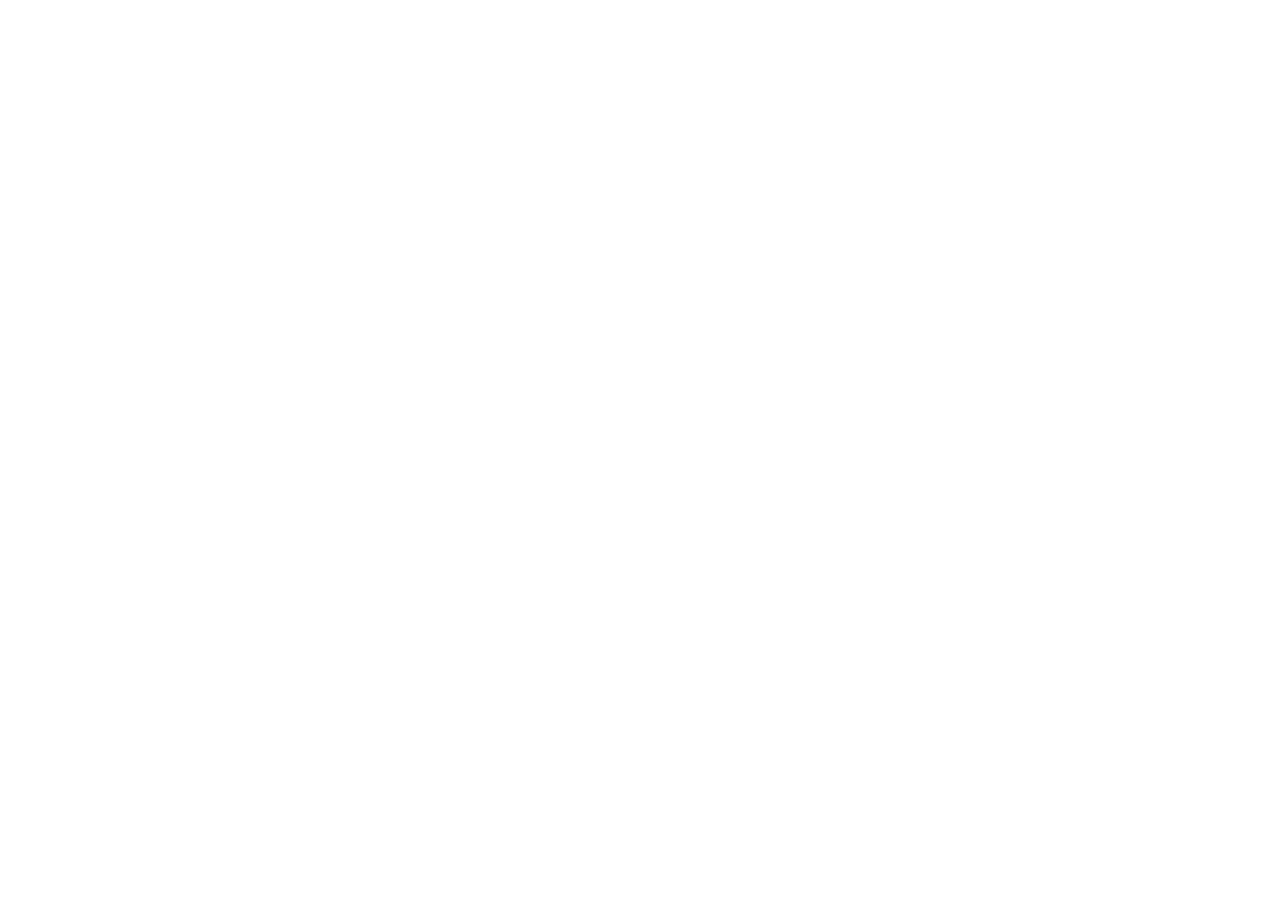
==== index.html @ b00aa8ba "Add HTML and css structure" ====
<!DOCTYPE html>
<html lang="en">
<head>
    <meta charset="UTF-8">
    <meta name="viewport" content="width=device-width, initial-scale=1.0">
    <title>Document</title>
</head>
<body>
    
</body>
</html>
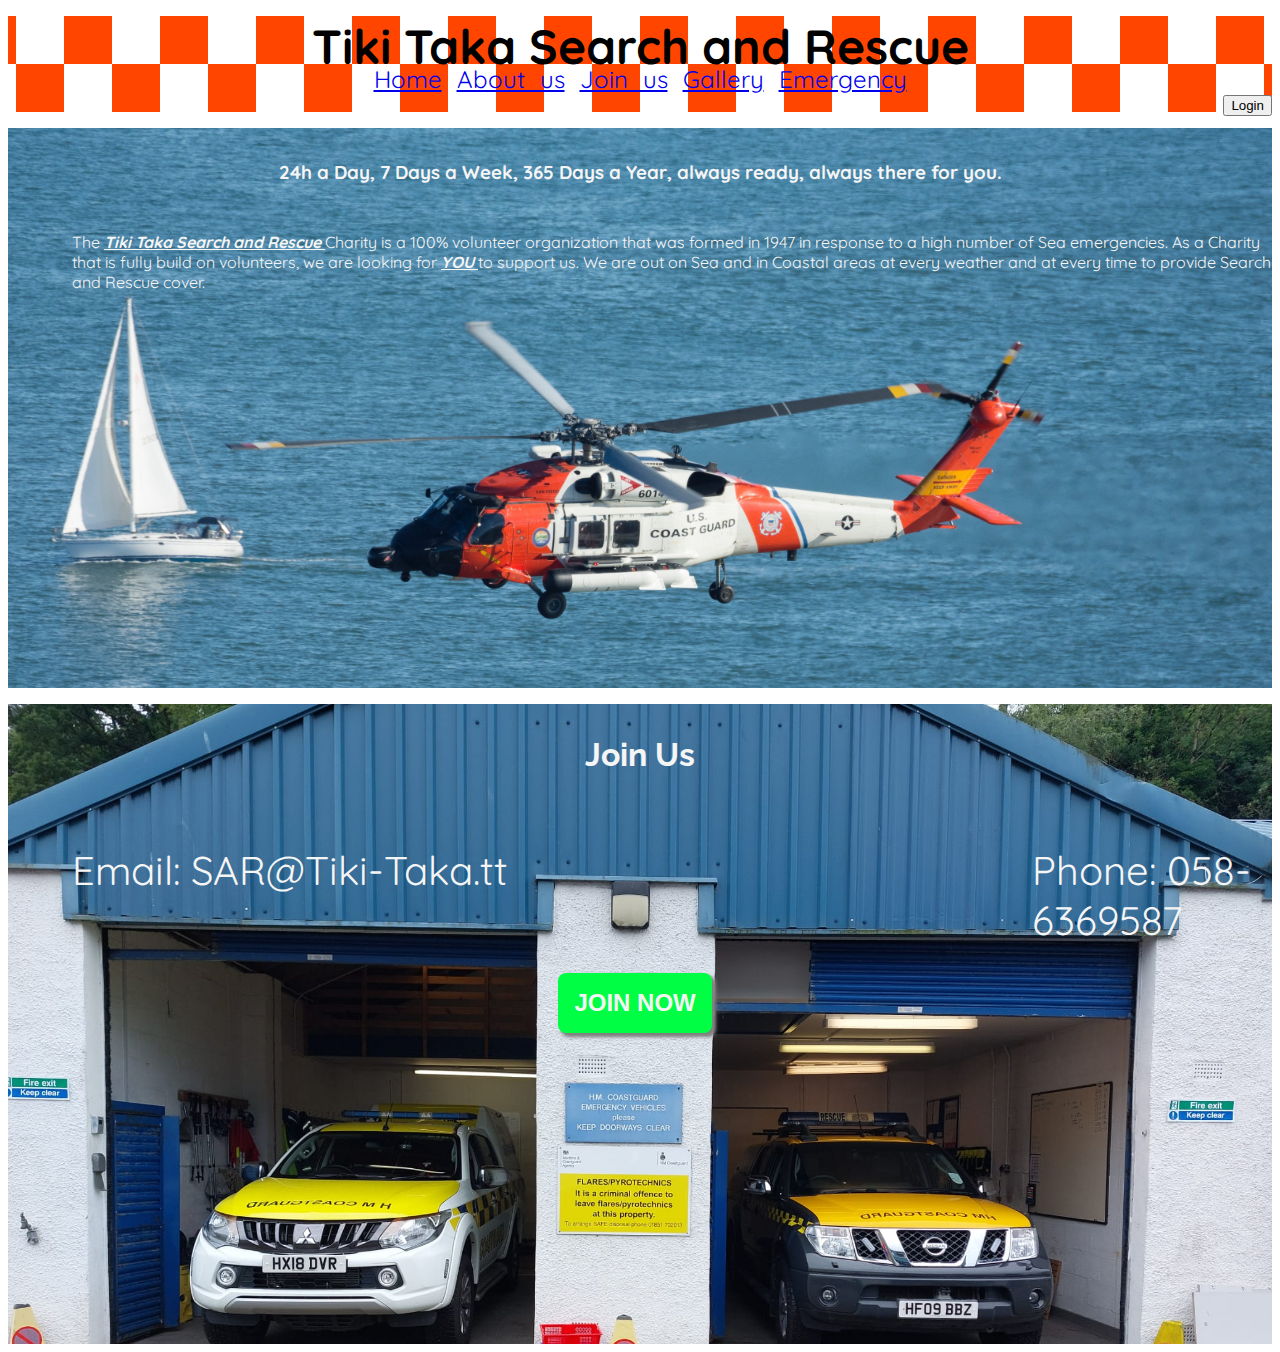
==== commit 1f47f547: "Add everything up to Join us section" ====
--- a/index.html
+++ b/index.html
@@ -3,9 +3,56 @@
 <head>
     <meta charset="UTF-8">
     <meta name="viewport" content="width=device-width, initial-scale=1.0">
-    <title>Document</title>
+    <title>Tiki Taka Search and Rescue </title>
+    <link rel="preconnect" href="https://fonts.googleapis.com">
+    <link rel="preconnect" href="https://fonts.gstatic.com" crossorigin>
+    <link href="https://fonts.googleapis.com/css2?family=Playfair+Display:ital@0;1&family=Quicksand&family=Raleway:ital@0;1&display=swap" rel="stylesheet">
+    <link href="./resources/css/style.css" rel="stylesheet" />
 </head>
 <body>
+<!--Header Section-->
+    <header>
+        <div class="title" id="title"> 
+            <h1>Tiki Taka Search and Rescue</h1>
+        </div>
+        <div class="nav">
+            <nav>
+                <a href="#title">Home</a>
+                <a href="#about_us">About us</a>
+                <a href="#join_us">Join us</a>
+                <a href="#gallery">Gallery</a>
+                <a href="#footer" class="emergency">Emergency</a>
+            </nav>
+        </div>
+        <div class="login">
+        <button type="Flat" >Login</button>
+        </div>
+    </header>
+<!--Main Section-->
+    <main>
+        <section id="about_us">
+            <div class="about">
+                <h3 class="description_h3">24h a Day, 7 Days a Week, 365 Days a Year, always ready, always there for you. </h3>
+                <p class="description">The <span> Tiki Taka Search and Rescue </span> Charity is a 100% volunteer organization that was formed in 1947 in response to a high number of Sea emergencies. As a Charity that is fully build on volunteers, we are looking for <span> YOU </span> to support us. We are out on  Sea and in Coastal areas at every weather and at every time to provide Search and Rescue cover. </p>
+            </div>
+        </section>
+        <section id="join_us">
+            <div>
+                <h2>Join Us</h2>
+            </div>
+            <div class="email">
+                <p>Email: SAR@Tiki-Taka.tt</p>
+            </div>
+            <div class="join_button">
+                <button type="flat">JOIN NOW</button>
+            </div>
+            <div class="phone">
+                <p>Phone: 058-6369587</p>
+            </div>
+        </section>
+        <!--Gallery section-->
+        <!--Footer section-->
+    </main>
     
 </body>
 </html>--- a/resources/css/style.css
+++ b/resources/css/style.css
@@ -0,0 +1,133 @@
+/* General */
+html {
+    font-family: "Quicksand", sans-serif;
+    font-size: 14
+    
+}
+
+h1 {
+    font-size: 3rem;
+    font-weight: 700;
+}
+
+h2{
+    font-family: "Raleway", sans-serif;
+    font-size: 2rem;
+    font-weight: 700;
+}
+/* Header */
+header {
+    background: 
+    repeating-conic-gradient(#ff4500 0% 25%, transparent 0% 50%) 
+      50% / 6rem 6rem;
+    height: 6rem;
+    margin-left: 0;
+    margin-right: 0;
+}
+
+.title h1{
+    text-align: center;
+    margin-top: 1rem;
+    margin-bottom: 0;
+    max-height: 3rem;
+}
+
+.nav {
+    text-align: center;
+    font-size: 1.5rem;
+    word-spacing: 0.5rem;
+}
+
+.nav :hover {
+    color: #000000;
+}
+
+.login {
+    text-align: right;
+}
+/* Main */
+.about {
+    background-image: url(../images/Helo\,\ openwater\,\ Boat.jpg);
+    background-size: cover;
+    min-height: 35rem; 
+    margin-top: 1rem;
+}
+
+
+.about h3 {
+    text-align: center;
+    margin-top: 0;
+    margin-bottom: 0;
+    padding-top: 2rem;
+    padding-bottom: 2rem;
+    color: #f5f5f5;
+}
+
+.description {
+    position: absolute;
+   margin-left: 5%;
+    color: #f5f5f5;
+}
+
+span {
+    font-weight: 900;
+    font-style: italic;
+    text-decoration: underline;
+}
+
+#join_us {
+    background-image: url(../images/Oban\ Station.jpg);
+    background-size:cover;
+    min-height: 40rem;
+    margin-top: 1rem;
+}
+
+#join_us h2 {
+    text-align: center;
+    margin-top: 0;
+    margin-bottom: 0;
+    padding-top: 2rem;
+    padding-bottom: 2rem;
+    color: #f5f5f5;
+}
+
+#join_us .email {
+    position: absolute;
+    margin-left: 5%;
+    color: #f5f5f5;
+    font-size: 2.5rem;
+}
+
+#join_us .phone {
+    position: absolute;
+    margin-left: 80%;
+    color: #f5f5f5;
+    font-size: 2.5rem;
+}
+
+#join_us button {
+    position: absolute;
+    margin-left: 43%;
+    margin-top: 10.5rem;
+    margin-bottom: 2rem;
+    color: #f5f5f5;
+    background-color: #00ff44;
+    border: none;
+    border-radius: 0.5rem;
+    padding: 1rem;
+    font-size: 1.5rem;
+    font-weight: 700;
+    box-shadow: gray 0.2rem 0.2rem 0.2rem;
+}
+
+#join_us button:hover {
+    background-color: #00ff44;
+    color: #000000;
+}
+
+#join_us button:active {
+    background-color: #00ff44;
+    color: #000000;
+    margin-top: 10.7rem;
+    box-shadow: none;
+}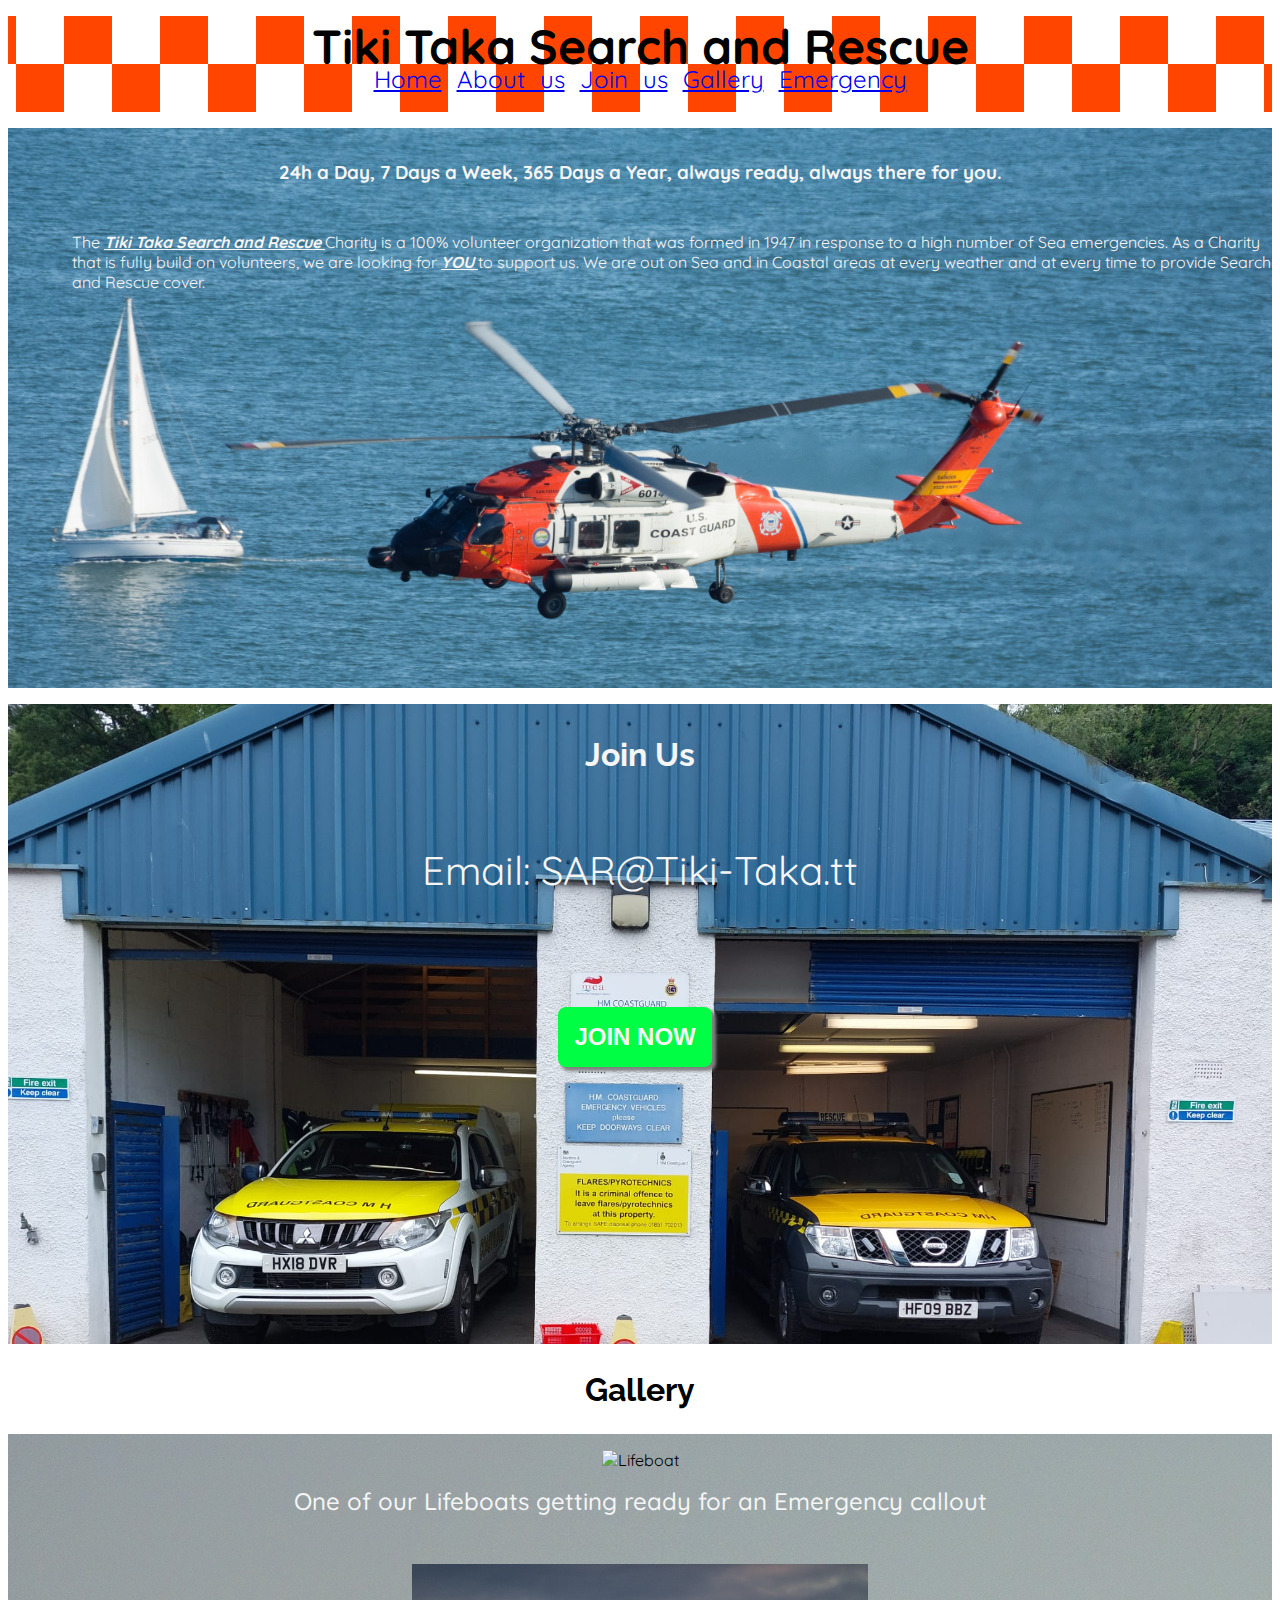
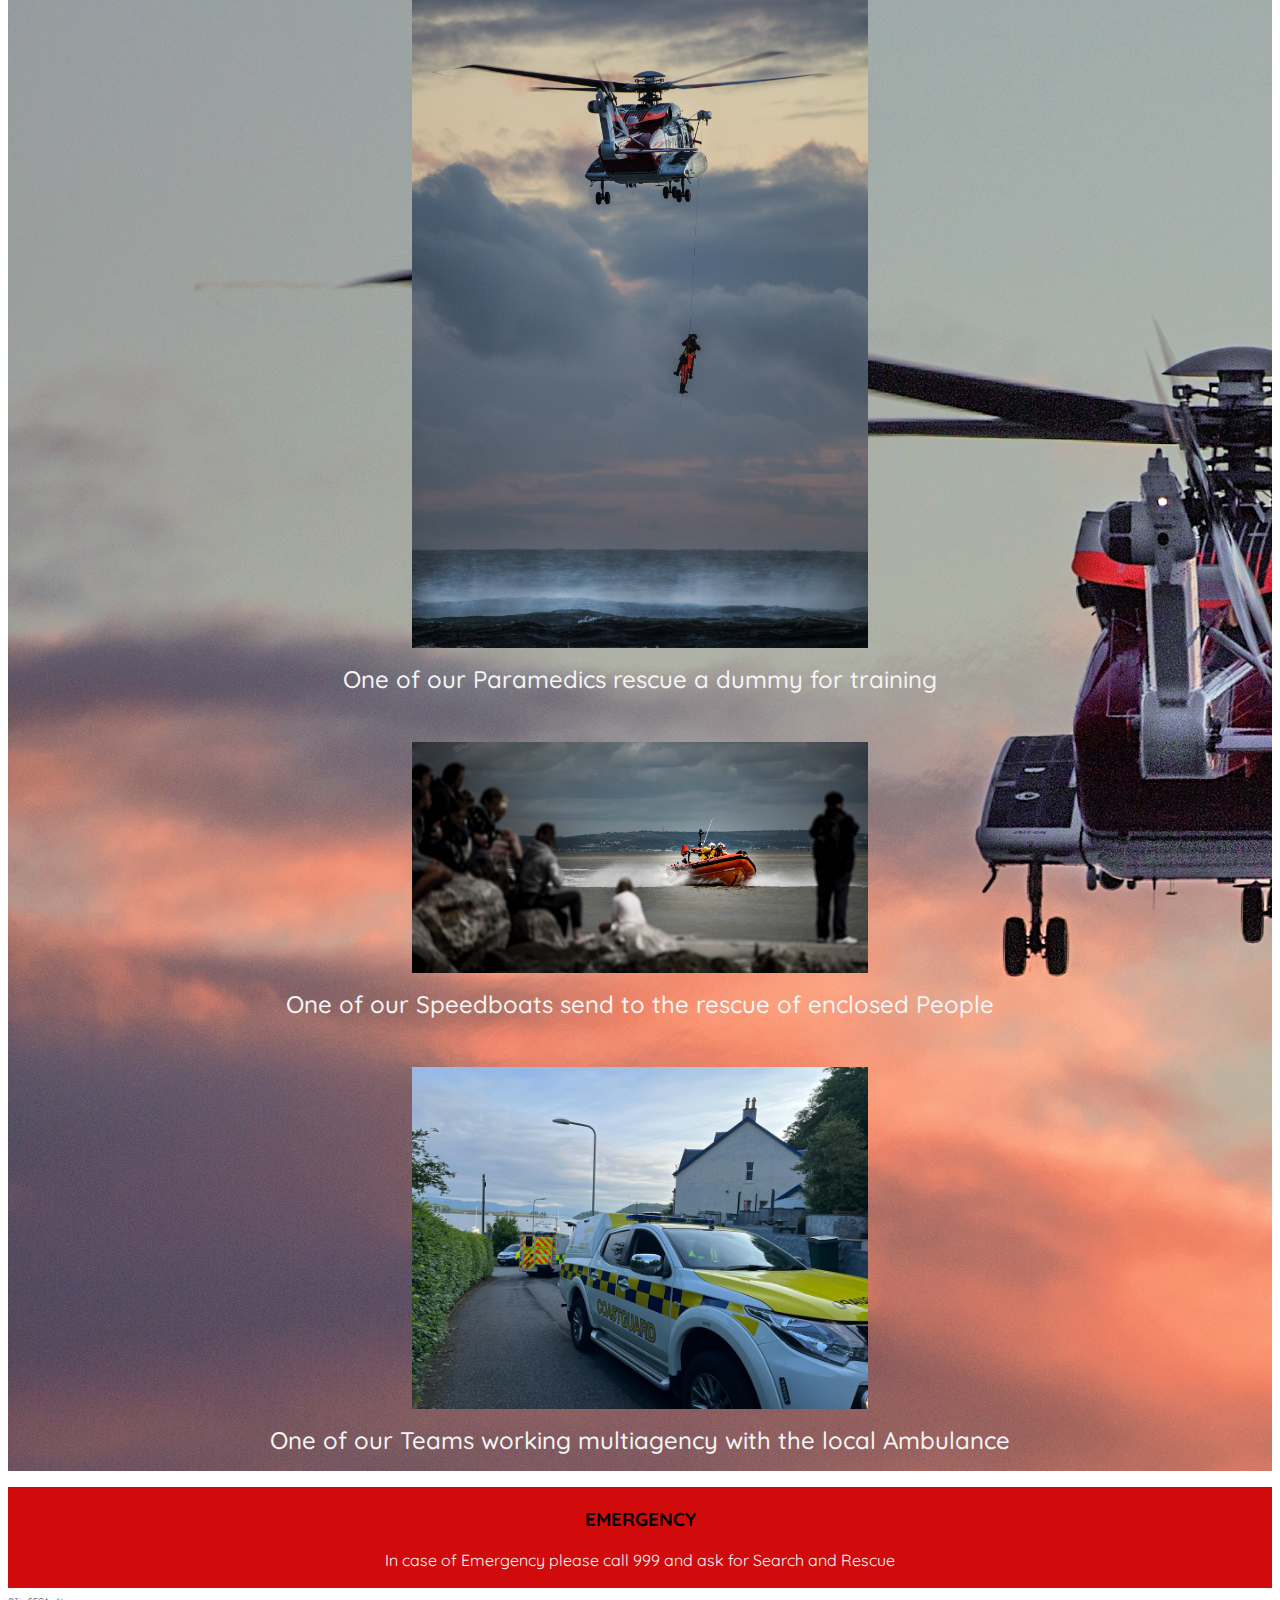
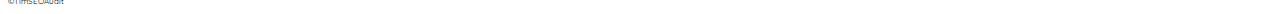
==== commit ed84e9b6: "finishing website" ====
--- a/index.html
+++ b/index.html
@@ -21,7 +21,7 @@
                 <a href="#about_us">About us</a>
                 <a href="#join_us">Join us</a>
                 <a href="#gallery">Gallery</a>
-                <a href="#footer" class="emergency">Emergency</a>
+                <a href="#footer" class="emergency_nav">Emergency</a>
             </nav>
         </div>
         <div class="login">
@@ -46,12 +46,42 @@
             <div class="join_button">
                 <button type="flat">JOIN NOW</button>
             </div>
-            <div class="phone">
-                <p>Phone: 058-6369587</p>
+            <!--<div class="phone">
+                <p>Phone: 058-6369587</p>-->
             </div>
         </section>
-        <!--Gallery section-->
-        <!--Footer section-->
+        <section id="gallery">
+            <div class="gallery_header">
+                <h2>Gallery</h2>
+            </div>
+            <div class="figures">
+                <figure class="figure">
+                    <img src="./resources/images/Lifeboad from behind.jpg" alt="Lifeboat">
+                    <figcaption class="caption">One of our Lifeboats getting ready for an Emergency callout</figcaption>
+                </figure>
+                <figure class="figure">
+                    <img src="./resources/images/CGHelo-Para-to-water.jpg" alt="Paramedic get winched into the water">
+                    <figcaption class="caption">One of our Paramedics rescue a dummy for training </figcaption>
+                </figure>
+                <figure class="figure">
+                    <img src="./resources/images/Lifeboat speedboat.jpg" alt="Speedboat to the rescue">
+                    <figcaption class="caption">One of our Speedboats send to the rescue of enclosed People</figcaption>
+                </figure>
+                <figure class="figure">
+                    <img src="./resources/images/CG Vehical and Ambu.jpg" alt="">
+                    <figcaption class="caption">One of our Teams working multiagency with the local Ambulance</figcaption>
+                </figure>
+            </div>
+        </section>
+        <section id="footer">
+            <div class="emergency">
+                <h3>EMERGENCY</h3>
+                <p>In case of Emergency please call 999 and ask for Search and Rescue</p>
+            </div>
+            <div class="copyright">
+                <p>©TimSEOAudit</p>
+            </div>
+        </section>
     </main>
     
 </body>
--- a/resources/css/style.css
+++ b/resources/css/style.css
@@ -24,7 +24,7 @@
     margin-left: 0;
     margin-right: 0;
 }
-
+/* Title */
 .title h1{
     text-align: center;
     margin-top: 1rem;
@@ -32,6 +32,12 @@
     max-height: 3rem;
 }
 
+@media only screen and (max-width: 678px) {
+    .title h1 {
+      font-size: 1rem;
+    }
+}
+/* Navigation */
 .nav {
     text-align: center;
     font-size: 1.5rem;
@@ -41,11 +47,48 @@
 .nav :hover {
     color: #000000;
 }
-
+/* Login */
 .login {
-    text-align: right;
+    position: relative;
+    top: -4rem;
+    left: 78rem;
+}
+
+.login button {
+    color: #f5f5f5;
+    background-color: #00ff44;
+    border: none;
+    border-radius: 0.5rem;
+    padding: 1rem;
+    font-size: 1.5rem;
+    font-weight: 400;
+    box-shadow: gray 0.2rem 0.2rem 0.2rem;
+}
+
+.login button:hover {
+    background-color: #00ff44;
+    color: #000000;
+}
+
+.login button:active {
+    position: absolute;
+    background-color: #00ff44;
+    color: #000000;
+    box-shadow: none;
+}
+@media only screen and (max-width: 678px) {
+    .login {
+      visibility: hidden;
+    }
+}
+
+@media only screen and (min-width: 1200px) and (orientation: landscape) {
+    .login {
+      visibility: hidden;
+    }
 }
 /* Main */
+/* About */
 .about {
     background-image: url(../images/Helo\,\ openwater\,\ Boat.jpg);
     background-size: cover;
@@ -74,7 +117,7 @@
     font-style: italic;
     text-decoration: underline;
 }
-
+/* Join Us */
 #join_us {
     background-image: url(../images/Oban\ Station.jpg);
     background-size:cover;
@@ -91,13 +134,25 @@
     color: #f5f5f5;
 }
 
+/*#join_us .email {
+    position: absolute;
+    margin-left: 5%;
+    color: #f5f5f5;
+    font-size: 2.5rem;
+}*/
+
 #join_us .email {
-    position: absolute;
-    margin-left: 5%;
-    color: #f5f5f5;
+    text-align: center;
+    color:#f5f5f5;
     font-size: 2.5rem;
 }
 
+/*@media only screen and (max-width: 100px) {
+    #join_us .email {
+        visibility: hidden;
+    }
+}
+
 #join_us .phone {
     position: absolute;
     margin-left: 80%;
@@ -105,10 +160,16 @@
     font-size: 2.5rem;
 }
 
+@media only screen and (max-width: 600px) {
+    #join_us .phone {
+        visibility: hidden;
+    }
+}*/
+
 #join_us button {
     position: absolute;
     margin-left: 43%;
-    margin-top: 10.5rem;
+    margin-top: 4.5rem;
     margin-bottom: 2rem;
     color: #f5f5f5;
     background-color: #00ff44;
@@ -128,6 +189,62 @@
 #join_us button:active {
     background-color: #00ff44;
     color: #000000;
-    margin-top: 10.7rem;
+    margin-top: 4.7rem;
     box-shadow: none;
+}
+/* Gallery */
+.gallery_header {
+    text-align: center;
+    
+}
+
+.figures {
+    background-image: url(../images/Sunset\ Halo.jpg);
+    background-size: cover;
+}
+
+.figure img {
+    height: auto;
+    max-width: 28.5rem;
+    margin-left: auto;
+    margin-right: auto;
+    padding: 1rem;
+
+}
+
+@media only screen and (max-width: 540px) {
+    .figure img {
+      max-width: 15rem;
+    }
+}
+
+.figure {
+    display: flex;
+    flex-direction: column;
+    justify-content: center;
+    align-items: center;
+}
+
+.figure figcaption {
+    text-align: center;
+    color: #f5f5f5;
+    font-size: 1.5rem;
+    font-weight: 500;
+    margin-bottom: 1rem;
+}
+
+/* Footer */
+.copyright {
+    text-align: left;
+    font-size: 0.5rem;
+}
+
+.emergency {
+    text-align: center;
+    border: 2px solid #d10b0b;
+    background-color: #d10b0b;
+}
+
+.emergency p {
+    color: #f5f5f5;
 }